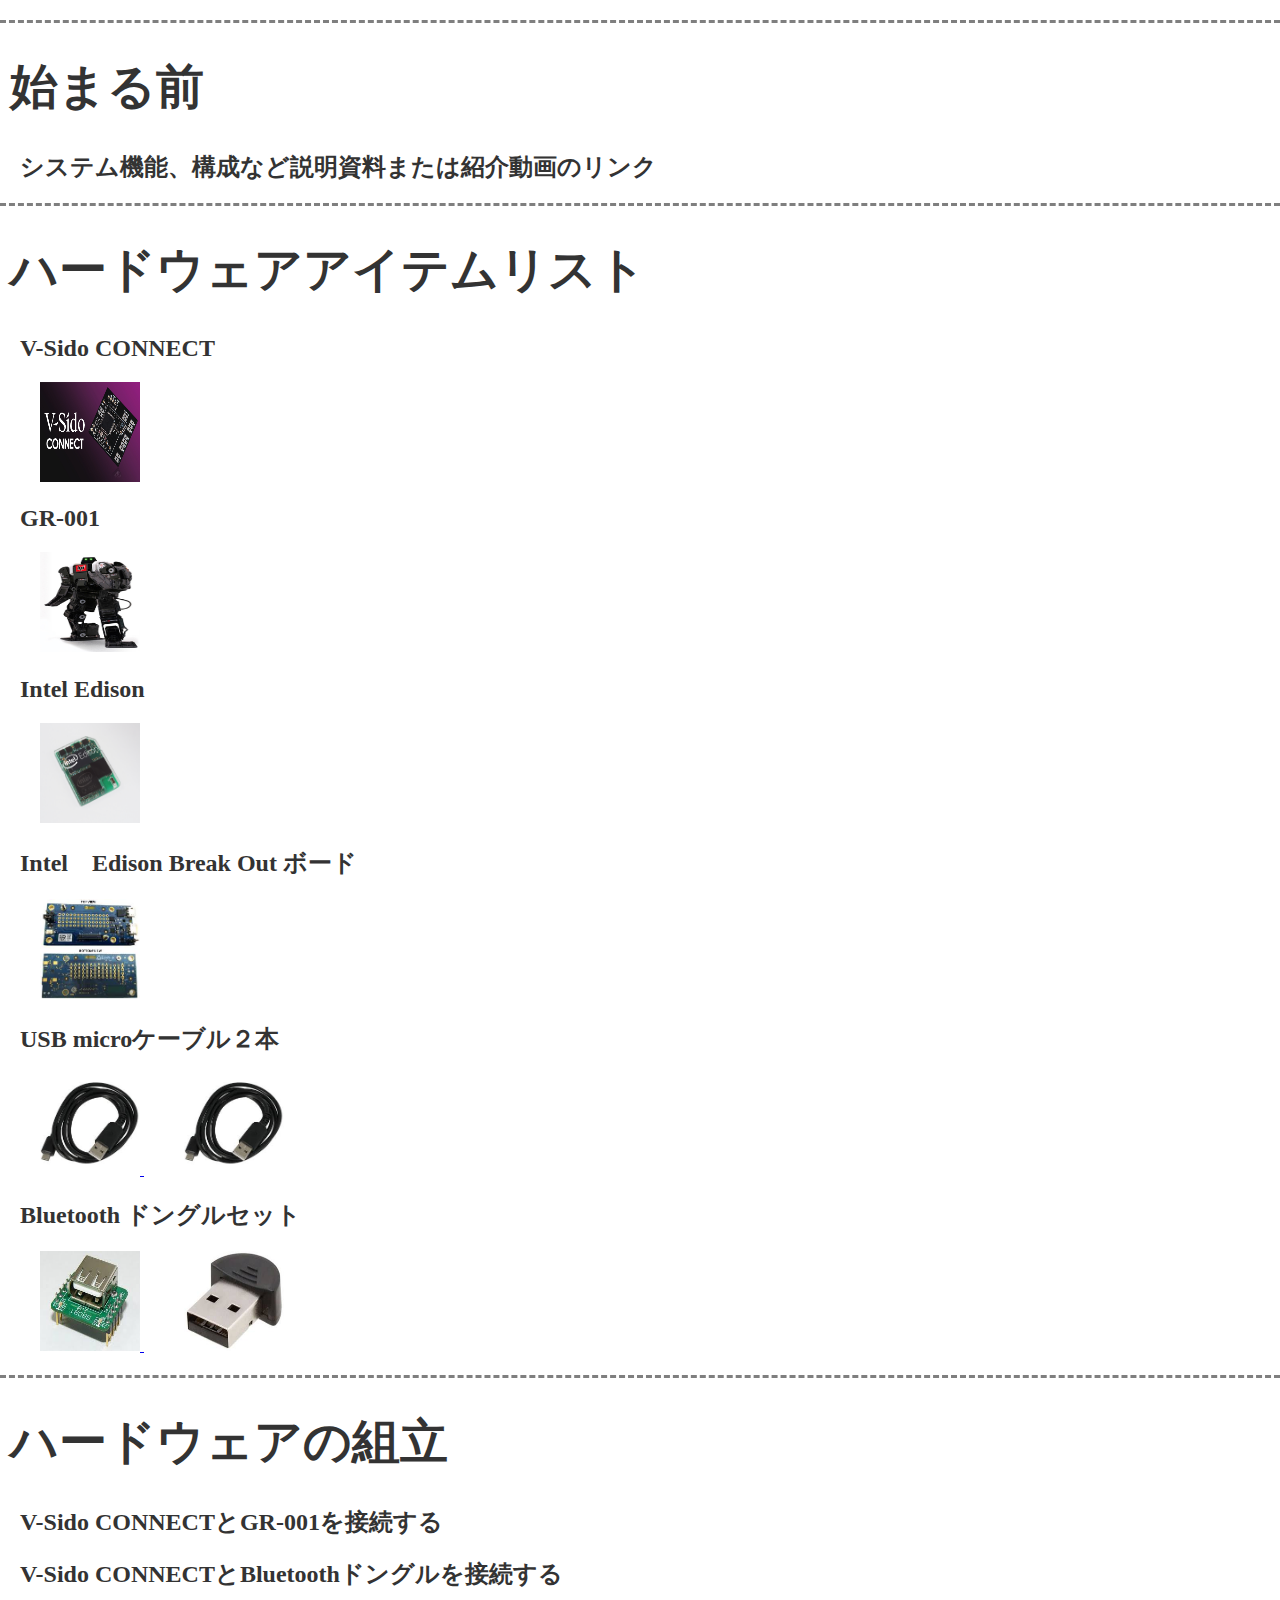
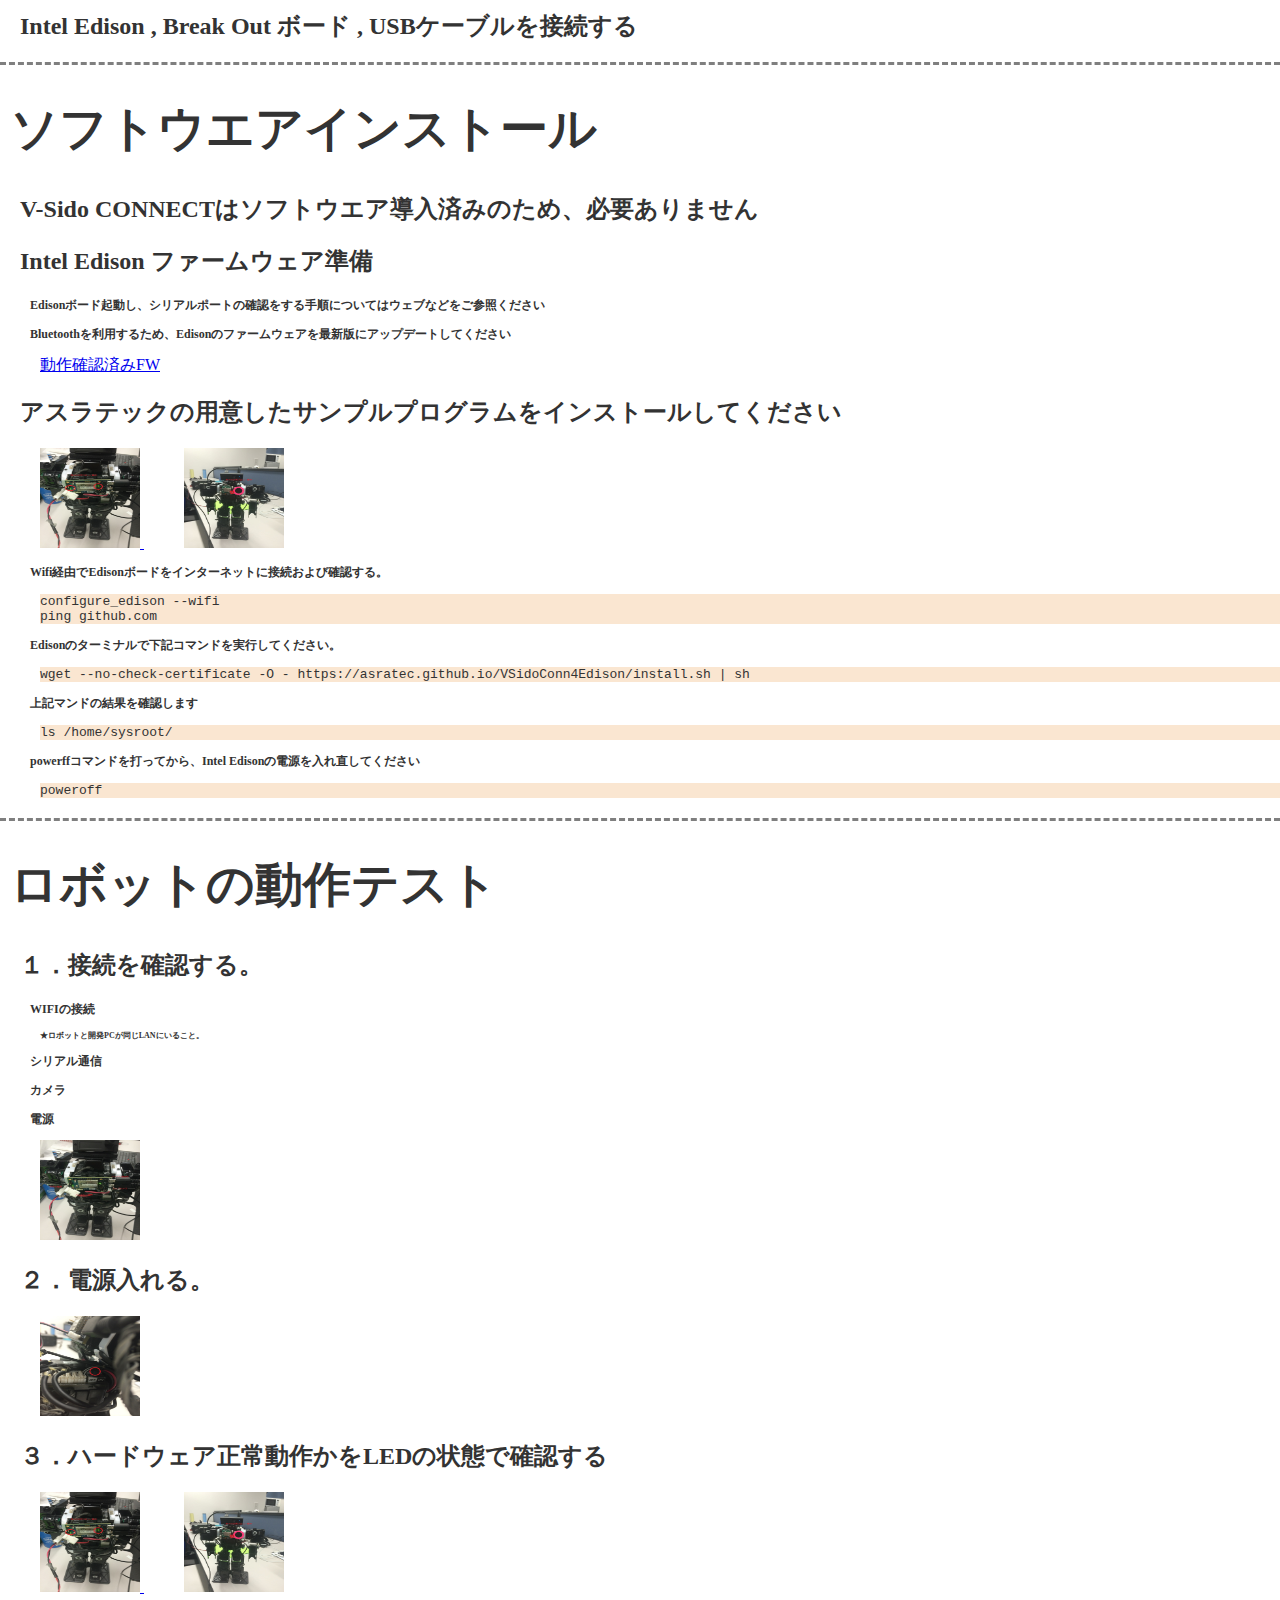
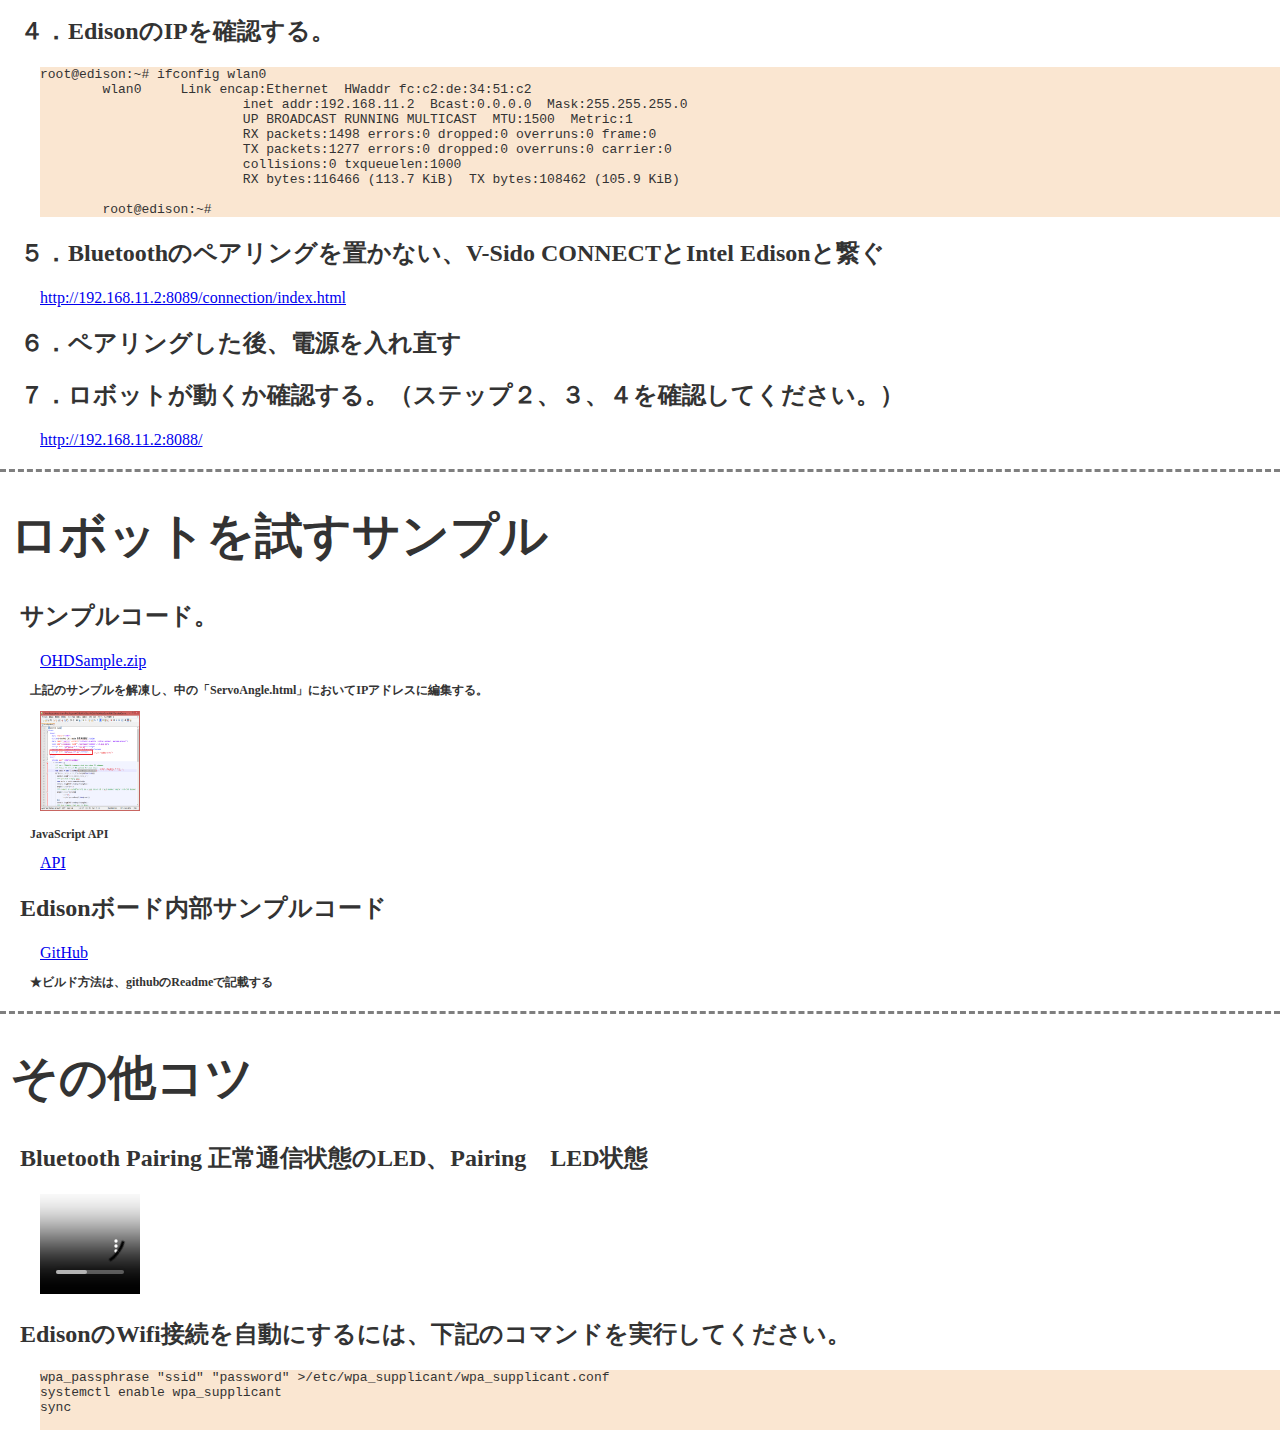
==== Quickstart/index.html @ a2532497 "First release for VSido CONNECT" ====
<!DOCTYPE html>
<html>
<head>
    <meta charset="utf-8">
    <title>V-Sido CONNECT With Edison Board Quick Start</title>
    <link rel="stylesheet" href="./assets/css/main.css">
    <link rel="icon" href="./assets/favicon.ico">
</head>
<body>

<div class="top_step">
	<h1>始まる前</h1>
	<h2>システム機能、構成など説明資料または紹介動画のリンク</h2>
</div>


<div class="top_step">
	<h1>ハードウェアアイテムリスト</h1>
	<h2>V-Sido CONNECT</h2>
	<a href="./assets/img/vsido.connector.jpg">
		<img src="./assets/img/vsido.connector.jpg"></img>
	</a>
	<h2>GR-001</h2>
	<a href="./assets/img/robot.gr01.jpg">
		<img src="./assets/img/robot.gr01.jpg"></img>
	</a>
	<h2>Intel Edison</h2>
	<a href="./assets/img/intel.edison.jpg">
		<img src="./assets/img/intel.edison.jpg"></img>
	</a>
	<h2>Intel　Edison Break Out ボード</h2>
	<a href="./assets/img/intel.edison.breakout.jpg">
		<img src="./assets/img/intel.edison.breakout.jpg"></img>
	</a>
	<h2>USB microケーブル２本</h2>
	<a href="./assets/img/micro.cable.jpg">
		<img src="./assets/img/micro.cable.jpg"></img>
	</a>
	<a href="./assets/img/micro.cable.jpg">
		<img src="./assets/img/micro.cable.jpg"></img>
	</a>
	<h2>Bluetooth ドングルセット</h2>
	<a href="./assets/img/bt.dongle.jpg">
		<img src="./assets/img/bt.dongle.jpg"></img>
	</a>
	<a href="./assets/img/bt.dongle.plug.jpg">
		<img src="./assets/img/bt.dongle.plug.jpg"></img>
	</a>
</div>


<div class="top_step">
	<h1>ハードウェアの組立</h1>
	<h2>V-Sido CONNECTとGR-001を接続する</h2>
	<!--a href="./assets/video/vsido.connector.gr01.mp4">
		<video controls autoplay src="./assets/video/vsido.connector.gr01.mp4">
		</video>
	</a-->
	<h2>V-Sido CONNECTとBluetoothドングルを接続する</h2>
	<!--a href="./assets/video/vsido.connector.dongle.mp4">
		<video controls autoplay src="./assets/video/vsido.connector.dongle.mp4">
		</video>
	</a-->
	<h2>Intel Edison , Break Out ボード , USBケーブルを接続する</h2>
	<!--a href="./assets/video/edison.connect.cable.mp4">
		<video controls autoplay src="./assets/video/edison.connect.cable.mp4">
		</video>
	</a-->
</div>


<div class="top_step">
	<h1>ソフトウエアインストール</h1>
	<h2>V-Sido CONNECTはソフトウエア導入済みのため、必要ありません</h2>
	<h2>Intel Edison ファームウェア準備</h2>
	<h3>Edisonボード起動し、シリアルポートの確認をする手順についてはウェブなどをご参照ください</h3>
	<h3>Bluetoothを利用するため、Edisonのファームウェアを最新版にアップデートしてください</h3>
	<a href="http://downloadmirror.intel.com/24698/eng/edison-image-ww05-15.zip">動作確認済みFW</a>
	<br/>
	
	<h2>アスラテックの用意したサンプルプログラムをインストールしてください</h2>
	<a href="./assets/img/led_status.edison.jpg">
		<img src="./assets/img/led_status.edison.jpg"></img>
	</a>
	<a href="./assets/img/led_status.connector.jpg">
		<img src="./assets/img/led_status.connector.jpg"></img>
	</a>
	<h3>Wifi経由でEdisonボードをインターネットに接続および確認する。</h3>
	<pre><code>configure_edison --wifi
ping github.com</code></pre>
	<h3>Edisonのターミナルで下記コマンドを実行してください。</h3>
	<pre><code>wget --no-check-certificate -O - https://asratec.github.io/VSidoConn4Edison/install.sh | sh</code></pre>
	<h3>上記マンドの結果を確認します</h3>
	<pre><code>ls /home/sysroot/</code></pre>
	<h3>powerffコマンドを打ってから、Intel Edisonの電源を入れ直してください</h3>
	<pre><code>poweroff</code></pre>
</div>


<div class="top_step">
	<h1>ロボットの動作テスト</h1>
	<h2>１．接続を確認する。</h2>
	<h3>WIFIの接続</h3>
	<h4>★ロボットと開発PCが同じLANにいること。</h4>
	<h3>シリアル通信</h3>
	<h3>カメラ</h3>
	<h3>電源</h3>
	<a href="./assets/img/edison.connection.jpg">
		<img src="./assets/img/edison.connection.jpg"></img>
	</a>
	<h2>２．電源入れる。</h2>
	<a href="./assets/img/power_botton.jpg">
		<img src="./assets/img/power_botton.jpg"></img>
	</a>
	<h2>３．ハードウェア正常動作かをLEDの状態で確認する</h2>
	<a href="./assets/img/led_status.edison.jpg">
		<img src="./assets/img/led_status.edison.jpg"></img>
	</a>
	<a href="./assets/img/led_status.connector.jpg">
		<img src="./assets/img/led_status.connector.jpg"></img>
	</a>
	<h2>４．EdisonのIPを確認する。</h2>
	<pre><code>root@edison:~# ifconfig wlan0
	wlan0     Link encap:Ethernet  HWaddr fc:c2:de:34:51:c2
			  inet addr:192.168.11.2  Bcast:0.0.0.0  Mask:255.255.255.0
			  UP BROADCAST RUNNING MULTICAST  MTU:1500  Metric:1
			  RX packets:1498 errors:0 dropped:0 overruns:0 frame:0
			  TX packets:1277 errors:0 dropped:0 overruns:0 carrier:0
			  collisions:0 txqueuelen:1000
			  RX bytes:116466 (113.7 KiB)  TX bytes:108462 (105.9 KiB)

	root@edison:~#</code></pre>
	<h2>５．Bluetoothのペアリングを置かない、V-Sido CONNECTとIntel Edisonと繋ぐ</h2>
	<a href="http://192.168.11.2:8089/connection/index.html">http://192.168.11.2:8089/connection/index.html</a>
	<h2>６．ペアリングした後、電源を入れ直す</h2>	
	<h2>７．ロボットが動くか確認する。（ステップ２、３、４を確認してください。）</h2>
	<a href="http://192.168.11.2:8088/">http://192.168.11.2:8088/</a>
</div>



<div class="top_step">
	<h1>ロボットを試すサンプル</h1>
	<h2>サンプルコード。</h2>
	<a href="https://asratec.github.io/VSidoConn4Edison/OHD/OHDSample.zip" target="_self">OHDSample.zip</a>
	<h3>上記のサンプルを解凍し、中の「ServoAngle.html」においてIPアドレスに編集する。</h3>
	<a href="./assets/img/set.servo.angle.sample.edit.png">
		<img src="./assets/img/set.servo.angle.sample.edit.png"></img>
	</a>
	<h3>JavaScript API</h3>
	<a href="https://v-sido-developer.com/learning/connect/v-sido-connect-web-api/">API</a>
	<h2>Edisonボード内部サンプルコード</h2>
	<a href="https://github.com/Asratec/VSidoConn4Edison">GitHub</a>
	<h3>★ビルド方法は、githubのReadmeで記載する</h3>
</div>



<div class="top_step">
	<h1>その他コツ</h1>
	<h2>Bluetooth Pairing 正常通信状態のLED、Pairing　LED状態</h2>
	<a href="./assets/video/Bluetooth.LED.status.mp4">
		<video controls autoplay src="./assets/video/Bluetooth.LED.status.mp4">
		</video>
	</a>
	<h2>EdisonのWifi接続を自動にするには、下記のコマンドを実行してください。</h2>
	<pre><code>wpa_passphrase "ssid" "password" >/etc/wpa_supplicant/wpa_supplicant.conf
systemctl enable wpa_supplicant
sync
	</code></pre>
	
</div>

</body>
</html>
---- Quickstart/assets/css/main.css ----
html {
    background: #fff;
    color: #333;
    overflow-y: scroll;
}

body {
    margin: 0;
    padding: 0;
}

.top_step {
    margin-top: 20px;
	border-top:#7f7f7f dashed 3px;
/*
	border-left:#800080 double  5px;
*/
    margin-bottom: 20px;
}


.top_step h1 {
    font-size: 48px;	
    margin-left: 10px;
}

.top_step h2 {
    font-size: 24px;	
    margin-left: 20px;
}

.top_step h3{
    font-size: 12px;	
    margin-left: 30px;
}

.top_step h4{
    font-size: 8px;	
    margin-left: 40px;
}

.top_step a{
    margin-left: 40px;
}

.top_step a img{
	height:100px;
	width:100px;
}

.top_step video{
	height:100px;
	width:100px;
/*	transform:rotate(90deg);*/
}

.top_step pre {
    margin-left: 40px;
//	border:#7f7f7f solid 2px;
    white-space: pre-wrap;
    background: hsl(30,80%,90%);
//	display: inline-block
}
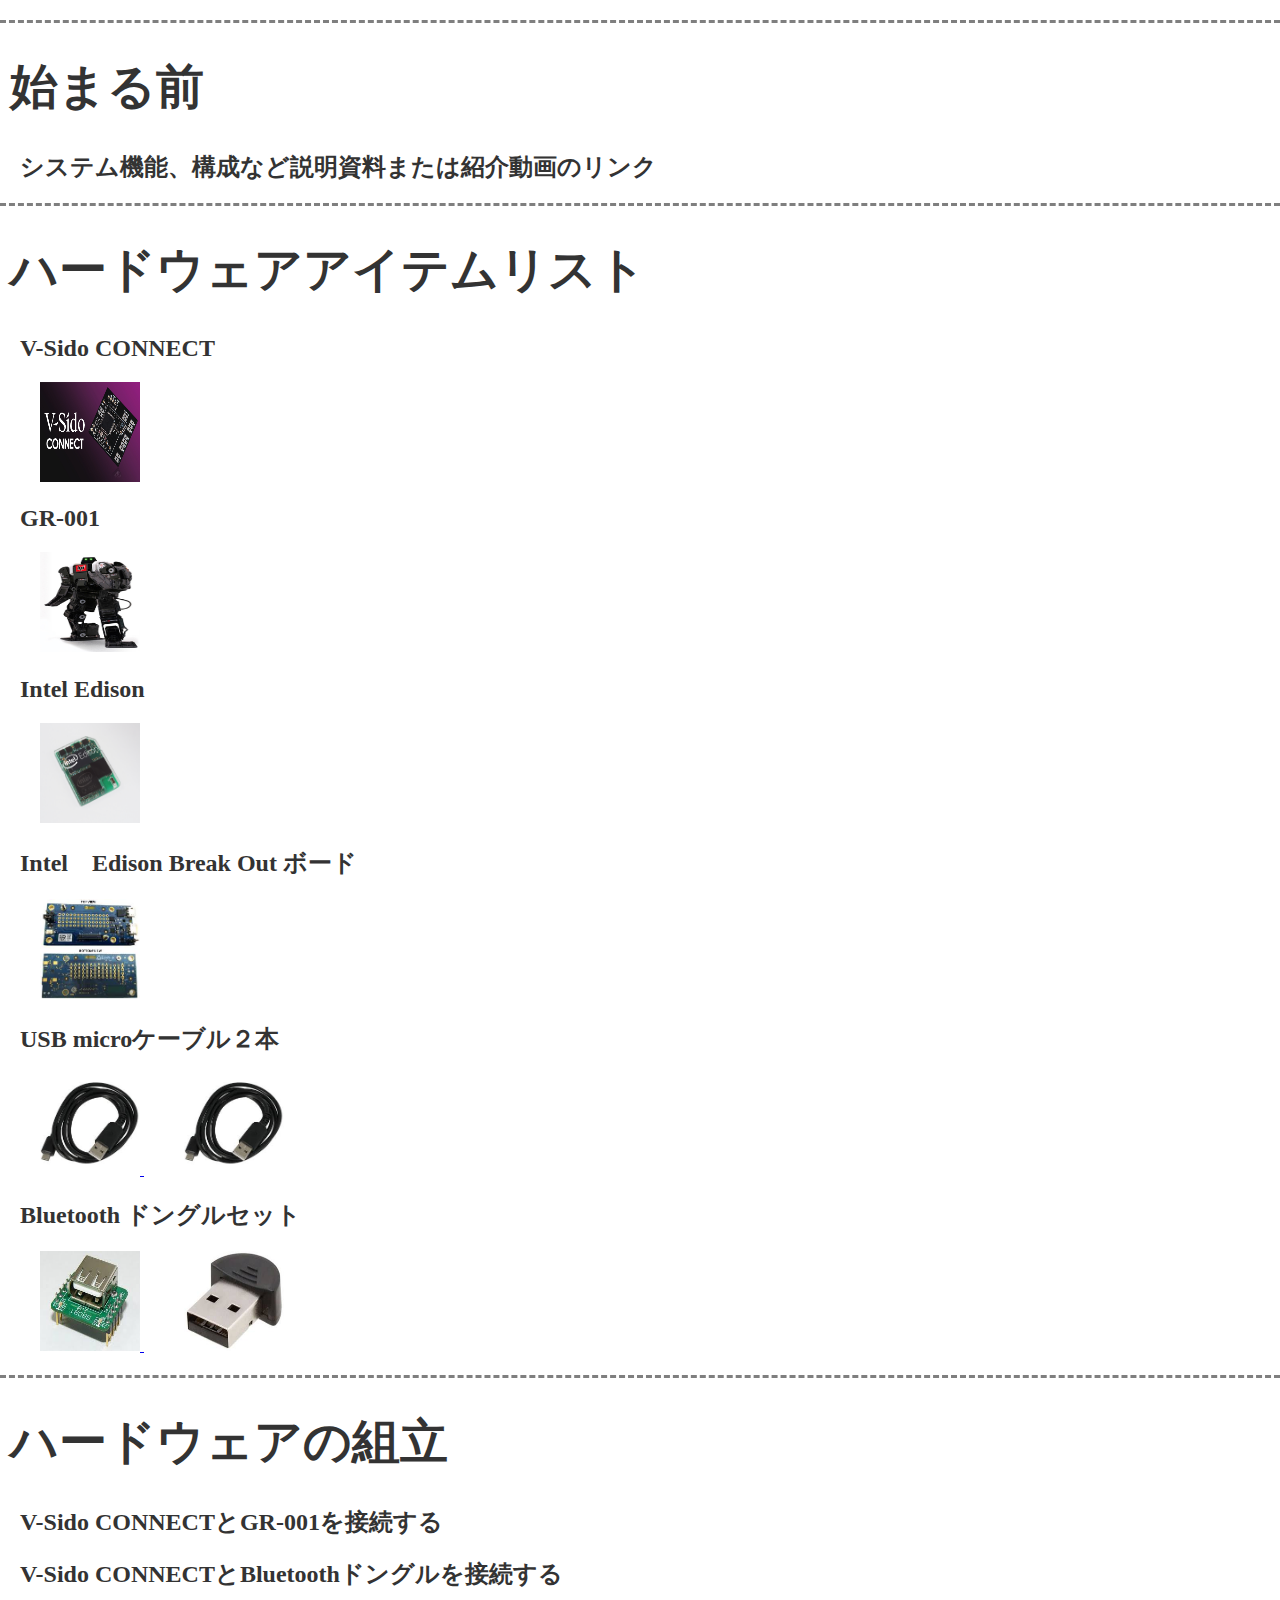
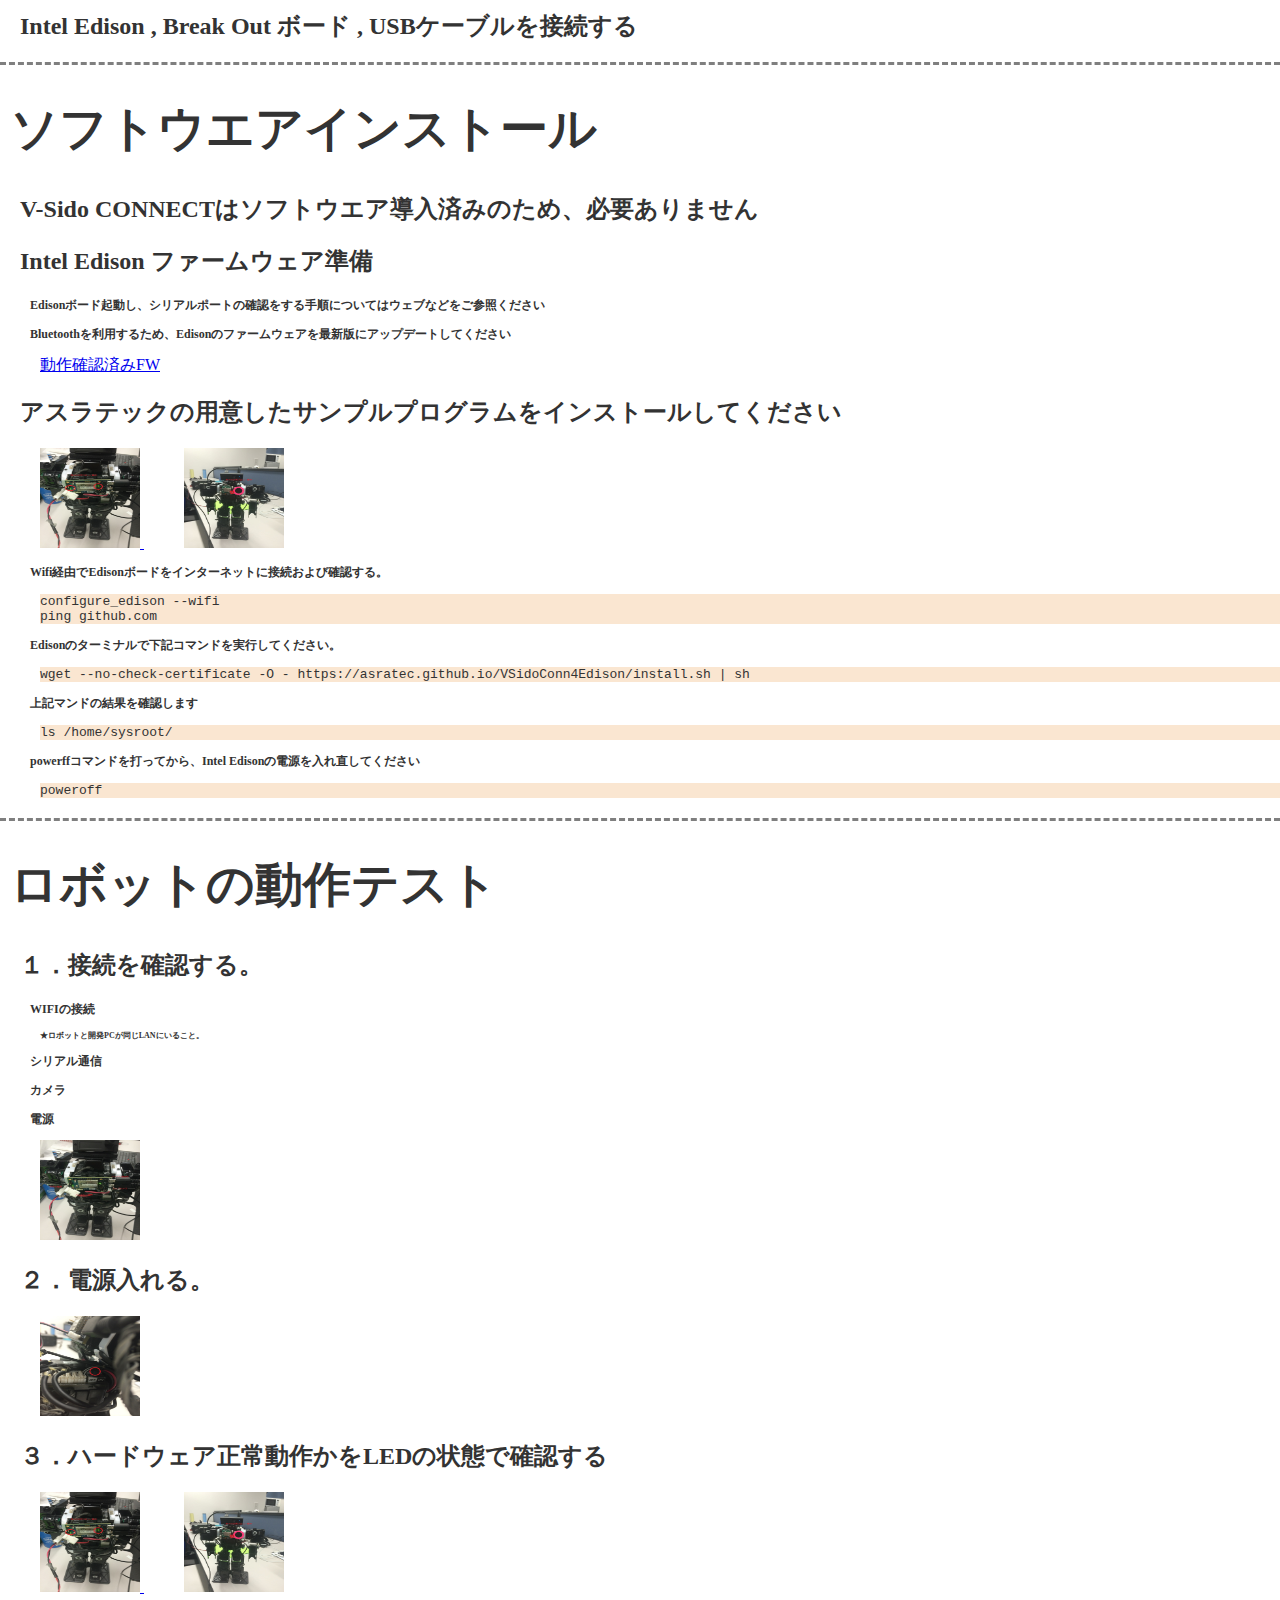
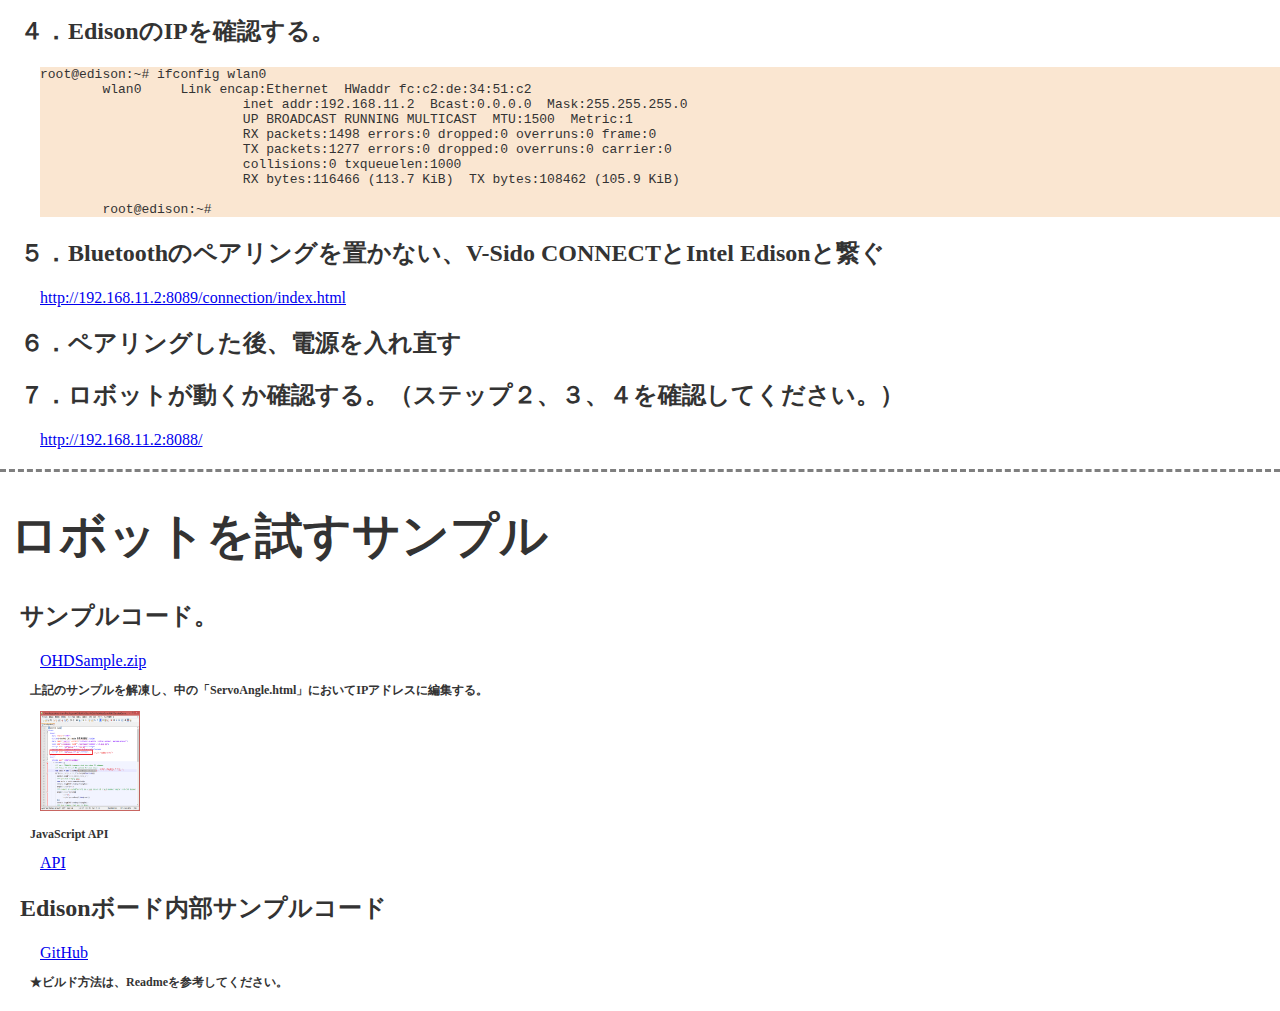
==== commit 04f3413f: "update build env set up script" ====
--- a/Quickstart/index.html
+++ b/Quickstart/index.html
@@ -151,25 +151,11 @@
 	<a href="https://v-sido-developer.com/learning/connect/v-sido-connect-web-api/">API</a>
 	<h2>Edisonボード内部サンプルコード</h2>
 	<a href="https://github.com/Asratec/VSidoConn4Edison">GitHub</a>
-	<h3>★ビルド方法は、githubのReadmeで記載する</h3>
+	<h3>★ビルド方法は、Readmeを参考してください。</h3>
 </div>
 
 
 
-<div class="top_step">
-	<h1>その他コツ</h1>
-	<h2>Bluetooth Pairing 正常通信状態のLED、Pairing　LED状態</h2>
-	<a href="./assets/video/Bluetooth.LED.status.mp4">
-		<video controls autoplay src="./assets/video/Bluetooth.LED.status.mp4">
-		</video>
-	</a>
-	<h2>EdisonのWifi接続を自動にするには、下記のコマンドを実行してください。</h2>
-	<pre><code>wpa_passphrase "ssid" "password" >/etc/wpa_supplicant/wpa_supplicant.conf
-systemctl enable wpa_supplicant
-sync
-	</code></pre>
-	
-</div>
 
 </body>
 </html>
